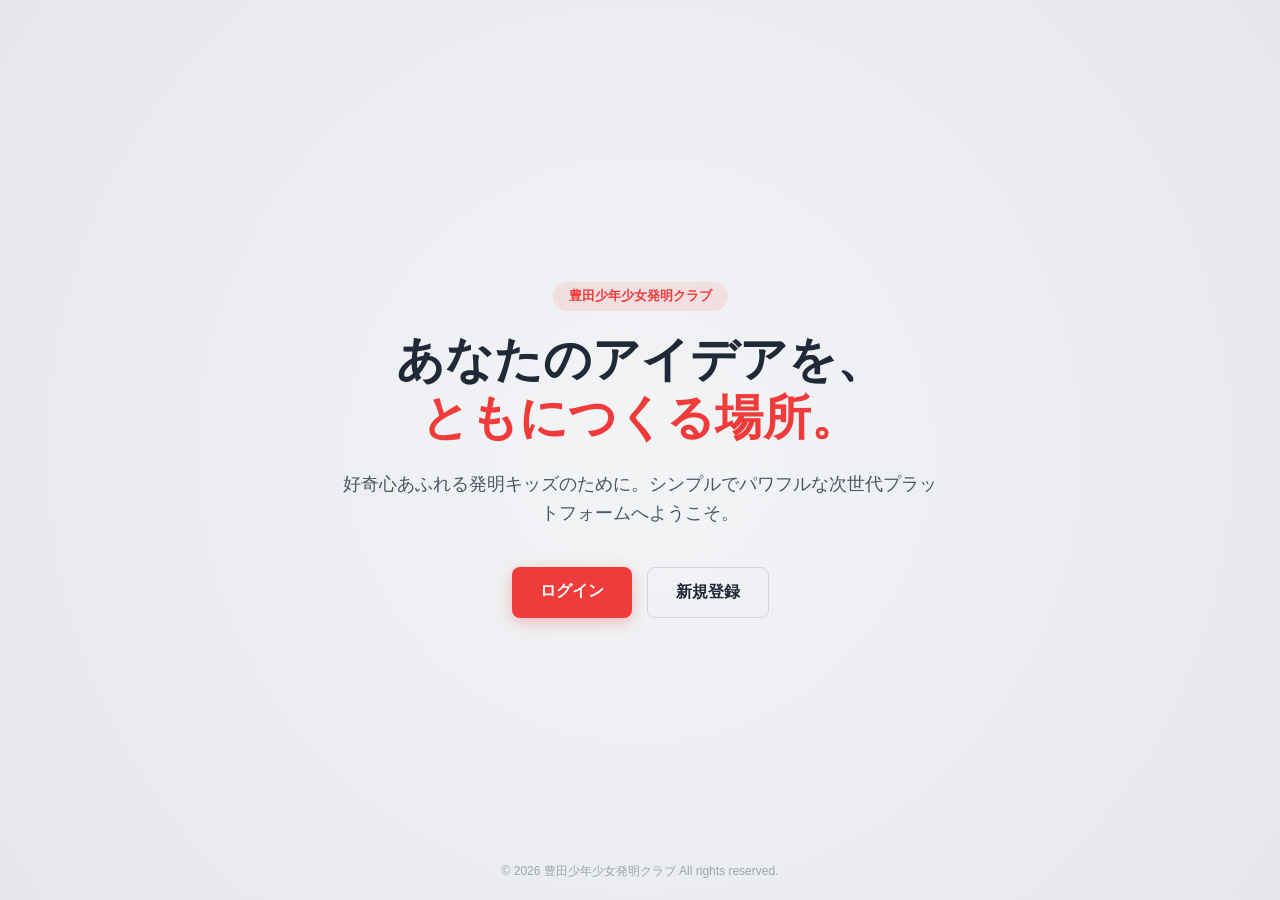
==== index.html @ 217e5515 "Home & VOD Systems" ====
<!DOCTYPE html>
<html lang="ja">
<head>
    <meta charset="UTF-8">
    <meta name="viewport" content="width=device-width, initial-scale=1.0">
    <title>Service Intro | NextStep</title>
    <link rel="stylesheet" href="assets/css/style.css">
</head>
<body>
    <div class="container" id="bg-effect">
        <main class="hero-content">
            <div class="badge">豊田少年少女発明クラブ</div>
            <h1>あなたのアイデアを、<br><span>ともにつくる場所。</span></h1>
            <p>好奇心あふれる発明キッズのために。シンプルでパワフルな次世代プラットフォームへようこそ。</p>
            
            <div class="cta-group">
                <a href="auth/login.html" class="btn btn-primary">ログイン</a>
                <a href="auth/register.html" class="btn btn-secondary">新規登録</a>
            </div>
        </main>
        
        <footer class="mini-footer">
            &copy; 2026 豊田少年少女発明クラブ All rights reserved.
        </footer>
    </div>
    <script src="assets/js/script.js"></script>
</body>
</html>
---- assets/css/style.css ----
* {
    margin: 0;
    padding: 0;
    box-sizing: border-box;
    font-family: 'Helvetica Neue', Arial, sans-serif;
}

:root {
    --primary-color: #ef3b3a;
    --text-color: #1f2937;
    --sub-text: #4b5563;
}

body, html {
    height: 100%;
    overflow: hidden; /* スクロール禁止 */
}

.container {
    height: 100vh;
    display: flex;
    flex-direction: column;
    justify-content: center;
    align-items: center;
    text-align: center;
    background: radial-gradient(circle at 50% 50%, #f3f4f6 0%, #e5e7eb 100%);
    padding: 20px;
    transition: background 0.3s ease;
}

.hero-content {
    max-width: 600px;
    z-index: 1;
}

.badge {
    display: inline-block;
    padding: 6px 16px;
    background: rgba(239, 59, 58, 0.1);
    color: var(--primary-color);
    border-radius: 50px;
    font-size: 0.8rem;
    font-weight: bold;
    margin-bottom: 20px;
}

h1 {
    font-size: 3rem;
    line-height: 1.2;
    color: var(--text-color);
    margin-bottom: 24px;
}

h1 span {
    color: var(--primary-color);
}

p {
    font-size: 1.1rem;
    color: var(--sub-text);
    margin-bottom: 40px;
    line-height: 1.6;
}

.cta-group {
    display: flex;
    gap: 15px;
    justify-content: center;
}

.btn {
    text-decoration: none;
    padding: 14px 28px;
    border-radius: 8px;
    font-weight: 600;
    transition: all 0.3s ease;
}

.btn-primary {
    background-color: var(--primary-color);
    color: white;
    box-shadow: 0 4px 15px rgba(239, 59, 58, 0.3);
}

.btn-primary:hover {
    transform: translateY(-2px);
    box-shadow: 0 6px 20px rgba(239, 59, 58, 0.4);
}

.btn-secondary {
    background-color: transparent;
    color: var(--text-color);
    border: 1px solid #d1d5db;
}

.btn-secondary:hover {
    background-color: #f9fafb;
}

.mini-footer {
    position: absolute;
    bottom: 20px;
    font-size: 0.75rem;
    color: #9ca3af;
}

/* レスポンシブ */
@media (max-width: 480px) {
    h1 { font-size: 2rem; }
    .cta-group { flex-direction: column; width: 100%; }
}
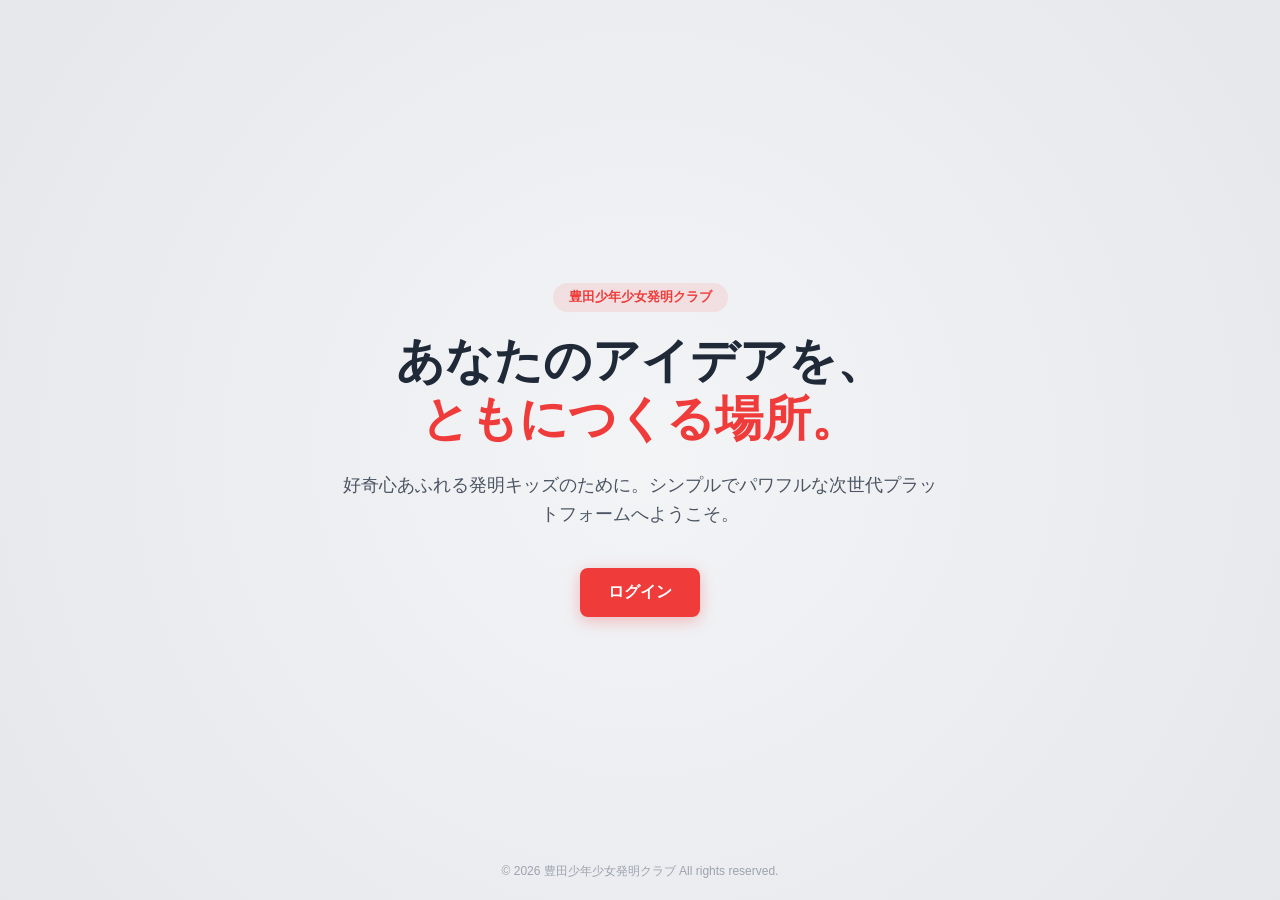
==== commit a8e9de77: "Update ver.1.2.0" ====
--- a/index.html
+++ b/index.html
@@ -15,7 +15,7 @@
             
             <div class="cta-group">
                 <a href="auth/login.html" class="btn btn-primary">ログイン</a>
-                <a href="auth/register.html" class="btn btn-secondary">新規登録</a>
+                <!-- <a href="auth/register.html" class="btn btn-secondary">新規登録</a> -->
             </div>
         </main>
         
